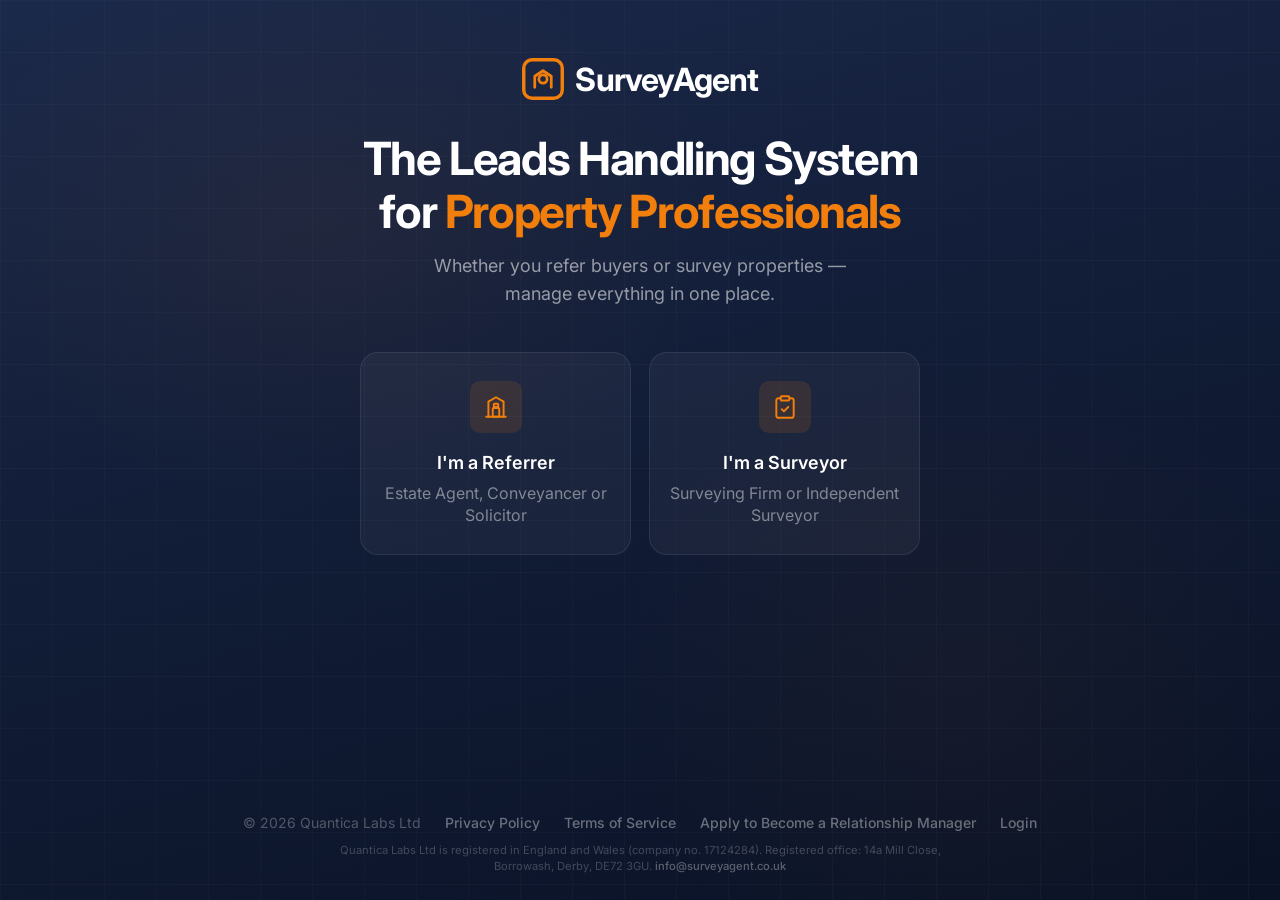
==== index.html @ d8999e09 "Merge 80d5c349a39c983ebdbf0c0883d2ec7070b61a4d into 6d958536f7deab96e8d58488b7dcee5c002592f1" ====
<!DOCTYPE html>
<html lang="en">
<head>
  <meta charset="UTF-8">
  <meta name="viewport" content="width=device-width, initial-scale=1.0">
  <title>SurveyAgent — The Leads Handling System for Property Professionals</title>
  <meta name="description" content="SurveyAgent helps estate agents, conveyancers, and surveyors manage leads, earn commissions, and streamline property surveys — all in one place.">
  <link rel="preconnect" href="https://fonts.googleapis.com">
  <link rel="preconnect" href="https://fonts.gstatic.com" crossorigin>
  <link href="https://fonts.googleapis.com/css2?family=Inter:wght@400;500;600;700&display=swap" rel="stylesheet">
  <link rel="icon" type="image/svg+xml" href="data:image/svg+xml,%3Csvg width='32' height='32' viewBox='0 0 32 32' fill='none' xmlns='http://www.w3.org/2000/svg'%3E%3Crect x='2' y='2' width='28' height='28' rx='6' stroke='%23f27f0c' stroke-width='2.5'/%3E%3Cpath d='M10 22V14L16 10L22 14V22' stroke='%23f27f0c' stroke-width='2' stroke-linecap='round' stroke-linejoin='round'/%3E%3Ccircle cx='16' cy='16' r='3' stroke='%23f27f0c' stroke-width='2'/%3E%3C/svg%3E">
  <link rel="stylesheet" href="assets/cyber-essentials-badge.css">
  <script src="assets/cyber-essentials-badge.js" defer></script>
  <style>
    /* ===== RESET & BASE ===== */
    *, *::before, *::after { box-sizing: border-box; margin: 0; padding: 0; }

    html {
      -webkit-font-smoothing: antialiased;
      -moz-osx-font-smoothing: grayscale;
      text-rendering: optimizeLegibility;
      scroll-behavior: smooth;
    }

    :root {
      --navy: #1b294a;
      --navy-dark: #111c36;
      --navy-deeper: #0a1225;
      --orange: #f27f0c;
      --orange-hover: #d96f08;
      --orange-glow: rgba(242, 127, 12, 0.15);
      --orange-light: rgba(242, 127, 12, 0.1);
      --white: #ffffff;
      --gray-50: #f8f9fb;
      --gray-100: #f0f2f5;
      --gray-200: #e2e5eb;
      --gray-300: #c8cdd6;
      --gray-400: #8b95a5;
      --gray-500: #6b7688;
      --gray-600: #4a5568;
      --gray-700: #2d3748;
      --text-xs: clamp(0.75rem, 0.7rem + 0.25vw, 0.875rem);
      --text-sm: clamp(0.875rem, 0.8rem + 0.35vw, 1rem);
      --text-base: clamp(1rem, 0.95rem + 0.25vw, 1.125rem);
      --text-lg: clamp(1.125rem, 1rem + 0.75vw, 1.375rem);
      --text-xl: clamp(1.375rem, 1.1rem + 1.2vw, 2rem);
      --text-2xl: clamp(1.75rem, 1.1rem + 2.2vw, 3rem);
      --font-body: 'Inter', -apple-system, BlinkMacSystemFont, 'Segoe UI', sans-serif;
      --radius-sm: 0.375rem;
      --radius-md: 0.625rem;
      --radius-lg: 0.875rem;
      --radius-xl: 1.125rem;
      --shadow-sm: 0 1px 3px rgba(0,0,0,0.06), 0 1px 2px rgba(0,0,0,0.04);
      --shadow-md: 0 4px 16px rgba(0,0,0,0.07), 0 2px 4px rgba(0,0,0,0.04);
      --shadow-lg: 0 10px 32px rgba(0,0,0,0.1), 0 4px 10px rgba(0,0,0,0.05);
      --transition-fast: 180ms cubic-bezier(0.16, 1, 0.3, 1);
      --transition-med: 300ms cubic-bezier(0.16, 1, 0.3, 1);
    }

    body {
      font-family: var(--font-body);
      font-size: var(--text-base);
      line-height: 1.6;
      color: var(--gray-700);
      background-color: var(--white);
      overflow-x: hidden;
    }

    a { text-decoration: none; color: inherit; }
    button { cursor: pointer; background: none; border: none; font: inherit; }

    /* ===== PAGE SYSTEM ===== */
    .page { display: none; opacity: 0; min-height: 100dvh; }
    .page.active {
      display: block;
      animation: pageFadeIn 0.4s cubic-bezier(0.16, 1, 0.3, 1) forwards;
    }
    @keyframes pageFadeIn {
      from { opacity: 0; transform: translateY(6px); }
      to   { opacity: 1; transform: translateY(0); }
    }

    /* ===== SCROLL REVEAL ===== */
    [data-reveal] {
      opacity: 0;
      transform: translateY(20px);
      transition: opacity 0.55s cubic-bezier(0.16, 1, 0.3, 1),
                  transform 0.55s cubic-bezier(0.16, 1, 0.3, 1);
    }
    [data-reveal].is-visible {
      opacity: 1;
      transform: translateY(0);
    }
    [data-reveal-child] > * {
      opacity: 0;
      transform: translateY(16px);
      transition: opacity 0.5s cubic-bezier(0.16, 1, 0.3, 1),
                  transform 0.5s cubic-bezier(0.16, 1, 0.3, 1);
    }
    [data-reveal-child].is-visible > * {
      opacity: 1;
      transform: translateY(0);
    }
    [data-reveal-child].is-visible > *:nth-child(1) { transition-delay: 0s; }
    [data-reveal-child].is-visible > *:nth-child(2) { transition-delay: 0.08s; }
    [data-reveal-child].is-visible > *:nth-child(3) { transition-delay: 0.16s; }
    [data-reveal-child].is-visible > *:nth-child(4) { transition-delay: 0.24s; }
    [data-reveal-child].is-visible > *:nth-child(5) { transition-delay: 0.32s; }

    /* ===== SPLASH PAGE ===== */
    .splash {
      min-height: 100dvh;
      display: flex;
      flex-direction: column;
      align-items: center;
      justify-content: flex-start;
      background: linear-gradient(165deg, var(--navy) 0%, var(--navy-dark) 50%, var(--navy-deeper) 100%);
      position: relative;
      padding: 1.5rem 1.5rem 1.25rem;
    }

    /* Warm accent glow */
    .splash::before {
      content: '';
      position: absolute;
      inset: 0;
      background:
        radial-gradient(ellipse 600px 400px at 25% 25%, rgba(242,127,12,0.05) 0%, transparent 70%),
        radial-gradient(ellipse 500px 500px at 75% 75%, rgba(242,127,12,0.035) 0%, transparent 70%);
      pointer-events: none;
    }

    /* Grid pattern */
    .splash::after {
      content: '';
      position: absolute;
      inset: 0;
      background-image:
        linear-gradient(rgba(255,255,255,0.025) 1px, transparent 1px),
        linear-gradient(90deg, rgba(255,255,255,0.025) 1px, transparent 1px);
      background-size: 52px 52px;
      pointer-events: none;
    }

    .splash-content {
      position: relative;
      z-index: 2;
      text-align: center;
      max-width: 680px;
      width: 100%;
      margin-top: auto;
      margin-bottom: auto;
    }

    .splash-logo {
      display: inline-flex;
      align-items: center;
      gap: 0.625rem;
      margin-bottom: 1.75rem;
      animation: heroIn 0.7s cubic-bezier(0.16, 1, 0.3, 1) both;
    }
    @keyframes heroIn {
      from { opacity: 0; transform: translateY(-10px); }
      to   { opacity: 1; transform: translateY(0); }
    }

    .splash-logo svg { width: 44px; height: 44px; flex-shrink: 0; }

    .splash-logo .wordmark {
      font-size: var(--text-xl);
      font-weight: 700;
      color: var(--white);
      letter-spacing: -0.025em;
    }

    .splash-tagline {
      font-size: var(--text-2xl);
      font-weight: 700;
      color: var(--white);
      line-height: 1.15;
      letter-spacing: -0.03em;
      margin-bottom: 0.875rem;
      animation: heroIn 0.7s 0.08s cubic-bezier(0.16, 1, 0.3, 1) both;
    }

    .splash-tagline span { color: var(--orange); }

    .splash-subtitle {
      font-size: var(--text-base);
      color: rgba(255,255,255,0.55);
      max-width: 440px;
      margin: 0 auto 2.75rem;
      line-height: 1.55;
      animation: heroIn 0.7s 0.15s cubic-bezier(0.16, 1, 0.3, 1) both;
    }

    .role-cards {
      display: grid;
      grid-template-columns: 1fr 1fr;
      gap: 1.125rem;
      max-width: 560px;
      margin: 0 auto;
      animation: heroIn 0.7s 0.25s cubic-bezier(0.16, 1, 0.3, 1) both;
    }

    @media (max-width: 540px) {
      .role-cards { grid-template-columns: 1fr; max-width: 320px; }
    }

    .role-card {
      display: flex;
      flex-direction: column;
      align-items: center;
      padding: 1.75rem 1.25rem;
      background: rgba(255,255,255,0.045);
      border: 1px solid rgba(255,255,255,0.08);
      border-radius: var(--radius-xl);
      cursor: pointer;
      transition: all var(--transition-med);
      text-align: center;
      position: relative;
      overflow: hidden;
    }

    .role-card::before {
      content: '';
      position: absolute;
      inset: 0;
      background: linear-gradient(140deg, rgba(242,127,12,0.07) 0%, transparent 50%);
      opacity: 0;
      transition: opacity var(--transition-med);
    }

    .role-card:hover {
      background: rgba(255,255,255,0.08);
      border-color: rgba(242,127,12,0.35);
      transform: translateY(-3px);
      box-shadow: 0 12px 36px rgba(0,0,0,0.2), 0 0 0 1px rgba(242,127,12,0.12);
    }
    .role-card:hover::before { opacity: 1; }

    .role-card-icon {
      width: 52px;
      height: 52px;
      border-radius: var(--radius-md);
      background: rgba(242,127,12,0.12);
      display: flex;
      align-items: center;
      justify-content: center;
      margin-bottom: 1rem;
      position: relative;
      z-index: 1;
    }

    .role-card-icon svg {
      width: 26px;
      height: 26px;
      stroke: var(--orange);
      fill: none;
      stroke-width: 1.8;
      stroke-linecap: round;
      stroke-linejoin: round;
    }

    .role-card h3 {
      font-size: var(--text-base);
      font-weight: 600;
      color: var(--white);
      margin-bottom: 0.25rem;
      position: relative;
      z-index: 1;
    }

    .role-card p {
      font-size: var(--text-sm);
      color: rgba(255,255,255,0.45);
      line-height: 1.4;
      position: relative;
      z-index: 1;
    }

    .splash-footer {
      position: relative;
      width: 100%;
      flex-shrink: 0;
      padding: 0.5rem 1rem 0.35rem;
      display: flex;
      flex-direction: column;
      align-items: center;
      gap: 0.45rem;
      font-size: var(--text-xs);
      color: rgba(255,255,255,0.28);
      z-index: 2;
    }

    .splash-footer .footer-links-row {
      display: flex;
      flex-wrap: wrap;
      justify-content: center;
      align-items: center;
      gap: 0.75rem 1.5rem;
    }

    .splash-footer a {
      color: rgba(255,255,255,0.38);
      transition: color var(--transition-fast);
      font-weight: 500;
    }
    .splash-footer a:hover { color: var(--orange); }

    .splash-footer .footer-legal {
      color: rgba(255,255,255,0.22);
      font-size: 0.7rem;
      text-align: center;
    }
    .splash-footer .footer-legal a {
      color: rgba(255,255,255,0.32);
      font-weight: 500;
    }

    /* ===== STICKY NAV ===== */
    .nav {
      position: sticky;
      top: 0;
      z-index: 100;
      background: rgba(255,255,255,0.92);
      backdrop-filter: blur(16px) saturate(180%);
      -webkit-backdrop-filter: blur(16px) saturate(180%);
      border-bottom: 1px solid var(--gray-200);
      padding: 0 1.5rem;
    }

    .nav-inner {
      max-width: 1080px;
      margin: 0 auto;
      display: flex;
      align-items: center;
      justify-content: space-between;
      height: 60px;
    }

    .nav-left {
      display: flex;
      align-items: center;
      gap: 1.25rem;
    }

    .nav-logo {
      display: flex;
      align-items: center;
      gap: 0.5rem;
      transition: opacity var(--transition-fast);
    }
    .nav-logo:hover { opacity: 0.7; }
    .nav-logo svg { width: 30px; height: 30px; }
    .nav-logo .wordmark {
      font-size: var(--text-sm);
      font-weight: 700;
      color: var(--navy);
      letter-spacing: -0.02em;
    }

    .nav-back {
      font-size: var(--text-sm);
      color: var(--gray-400);
      display: flex;
      align-items: center;
      gap: 0.35rem;
      transition: color var(--transition-fast);
      font-weight: 500;
    }
    .nav-back:hover { color: var(--navy); }
    .nav-back svg {
      width: 16px; height: 16px;
      stroke: currentColor; fill: none;
      stroke-width: 2; stroke-linecap: round; stroke-linejoin: round;
    }

    .btn-cta {
      display: inline-flex;
      align-items: center;
      gap: 0.5rem;
      padding: 0.575rem 1.25rem;
      background: var(--orange);
      color: var(--white);
      font-size: var(--text-sm);
      font-weight: 600;
      border-radius: var(--radius-md);
      transition: all var(--transition-fast);
      white-space: nowrap;
    }
    .btn-cta:hover {
      background: var(--orange-hover);
      transform: translateY(-1px);
      box-shadow: 0 4px 14px rgba(242,127,12,0.3);
    }

    .btn-cta-lg {
      padding: 0.8rem 1.75rem;
      font-size: var(--text-base);
      border-radius: var(--radius-md);
    }

    .btn-cta-outline {
      background: transparent;
      color: var(--orange);
      border: 2px solid var(--orange);
      padding: 0.65rem 1.55rem; /* compensate for border so height matches btn-cta-lg */
    }
    .btn-cta-outline:hover {
      background: var(--orange);
      color: var(--white);
      transform: translateY(-1px);
      box-shadow: 0 4px 14px rgba(242,127,12,0.3);
    }

    .hero-cta-row {
      display: flex;
      flex-wrap: wrap;
      gap: 0.75rem;
      justify-content: center;
      margin-top: 1.5rem;
    }

    /* ── Book a Demo modal ─────────────────────────────────────── */
    .demo-modal-backdrop {
      position: fixed; inset: 0;
      background: rgba(15, 23, 42, 0.55);
      backdrop-filter: blur(2px);
      display: none;
      align-items: flex-start;
      justify-content: center;
      z-index: 1000;
      padding: 2.5rem 1rem;
      overflow-y: auto;
    }
    .demo-modal-backdrop.open { display: flex; }
    .demo-modal {
      background: var(--white, #fff);
      border-radius: var(--radius-lg, 14px);
      max-width: 480px;
      width: 100%;
      padding: 1.75rem 1.75rem 1.5rem;
      box-shadow: 0 20px 60px rgba(0,0,0,0.25);
      position: relative;
    }
    .demo-modal h2 {
      margin: 0 0 0.4rem;
      font-size: 1.5rem;
      color: var(--text, #111);
    }
    .demo-modal p.demo-lead {
      margin: 0 0 1.25rem;
      color: #555;
      font-size: 0.95rem;
      line-height: 1.45;
    }
    .demo-modal-close {
      position: absolute;
      top: 0.75rem;
      right: 0.75rem;
      background: transparent;
      border: 0;
      width: 2rem; height: 2rem;
      cursor: pointer;
      font-size: 1.35rem;
      line-height: 1;
      color: #666;
      border-radius: 999px;
    }
    .demo-modal-close:hover { background: rgba(0,0,0,0.05); color: #111; }
    .demo-field { margin-bottom: 0.9rem; }
    .demo-field label {
      display: block;
      font-size: 0.8rem;
      font-weight: 600;
      color: #333;
      margin-bottom: 0.35rem;
      letter-spacing: 0.01em;
    }
    .demo-field input,
    .demo-field textarea {
      width: 100%;
      padding: 0.55rem 0.75rem;
      border: 1px solid #d4d1ca;
      border-radius: var(--radius-md, 8px);
      font: inherit;
      font-size: 0.95rem;
      background: #fff;
      color: #111;
      box-sizing: border-box;
    }
    .demo-field input:focus,
    .demo-field textarea:focus {
      outline: none;
      border-color: var(--orange);
      box-shadow: 0 0 0 3px rgba(242,127,12,0.15);
    }
    .demo-field textarea { resize: vertical; min-height: 88px; }
    .demo-submit {
      width: 100%;
      padding: 0.75rem;
      font-size: 1rem;
      font-weight: 600;
      background: var(--orange);
      color: #fff;
      border: 0;
      border-radius: var(--radius-md, 8px);
      cursor: pointer;
      transition: background var(--transition-fast, 0.15s);
    }
    .demo-submit:hover:not(:disabled) { background: var(--orange-hover, #e06500); }
    .demo-submit:disabled { opacity: 0.6; cursor: not-allowed; }
    .demo-error {
      margin-top: 0.75rem;
      color: #b91c1c;
      font-size: 0.85rem;
      min-height: 1.2em;
    }
    .demo-success {
      text-align: center;
      padding: 1rem 0.5rem 0.25rem;
    }
    .demo-success .demo-tick {
      display: inline-flex; align-items: center; justify-content: center;
      width: 56px; height: 56px;
      border-radius: 999px;
      background: rgba(16,185,129,0.12);
      color: #059669;
      font-size: 1.75rem;
      margin-bottom: 0.75rem;
    }
    .demo-success h3 { margin: 0 0 0.4rem; font-size: 1.25rem; }
    .demo-success p { margin: 0; color: #555; font-size: 0.95rem; line-height: 1.5; }

    /* ===== FREE BANNER (referrer page) ===== */
    .free-banner {
      background: linear-gradient(90deg, #f27f0c 0%, #e06500 100%);
      text-align: center;
      padding: 0.85rem 1.5rem;
      position: relative;
      overflow: hidden;
    }
    .free-banner::before {
      content: '';
      position: absolute;
      inset: 0;
      background: repeating-linear-gradient(
        -45deg,
        transparent,
        transparent 10px,
        rgba(255,255,255,0.04) 10px,
        rgba(255,255,255,0.04) 20px
      );
      pointer-events: none;
    }
    .free-banner p {
      position: relative;
      z-index: 1;
      margin: 0;
      color: #fff;
      font-size: var(--text-base);
      font-weight: 700;
      letter-spacing: 0.02em;
    }
    .free-banner .free-tag {
      display: inline-block;
      background: #fff;
      color: #e06500;
      font-weight: 800;
      padding: 0.15em 0.55em;
      border-radius: 4px;
      margin-right: 0.4em;
      font-size: 0.95em;
      letter-spacing: 0.04em;
      text-transform: uppercase;
    }

    /* ===== SALES PAGE HERO ===== */
    .sales-hero {
      background: linear-gradient(165deg, var(--navy) 0%, var(--navy-dark) 50%, var(--navy-deeper) 100%);
      padding: clamp(4rem, 8vw, 6.5rem) 1.5rem clamp(3.5rem, 7vw, 5rem);
      text-align: center;
      position: relative;
      overflow: hidden;
    }

    .sales-hero::before {
      content: '';
      position: absolute;
      inset: 0;
      background:
        radial-gradient(ellipse 500px 350px at 65% 30%, rgba(242,127,12,0.05) 0%, transparent 70%),
        radial-gradient(ellipse 400px 250px at 35% 80%, rgba(242,127,12,0.03) 0%, transparent 70%);
      pointer-events: none;
    }

    .sales-hero::after {
      content: '';
      position: absolute;
      inset: 0;
      background-image:
        linear-gradient(rgba(255,255,255,0.018) 1px, transparent 1px),
        linear-gradient(90deg, rgba(255,255,255,0.018) 1px, transparent 1px);
      background-size: 52px 52px;
      pointer-events: none;
    }

    .sales-hero-content {
      position: relative;
      z-index: 2;
      max-width: 620px;
      margin: 0 auto;
    }

    .sales-hero h1 {
      font-size: var(--text-2xl);
      font-weight: 700;
      color: var(--white);
      letter-spacing: -0.03em;
      line-height: 1.12;
      margin-bottom: 1rem;
    }
    .sales-hero h1 span { color: var(--orange); }

    .sales-hero p {
      font-size: var(--text-base);
      color: rgba(255,255,255,0.55);
      line-height: 1.55;
      max-width: 500px;
      margin: 0 auto;
    }

    /* ===== SECTIONS ===== */
    .section {
      padding: clamp(3rem, 6vw, 5rem) 1.5rem;
    }

    .section-alt { background: var(--gray-50); }

    .section-inner {
      max-width: 1080px;
      margin: 0 auto;
    }

    .section-header {
      text-align: center;
      margin-bottom: clamp(2rem, 4vw, 3rem);
    }

    .section-label {
      font-size: var(--text-xs);
      font-weight: 600;
      color: var(--orange);
      text-transform: uppercase;
      letter-spacing: 0.1em;
      margin-bottom: 0.5rem;
    }

    .section-title {
      font-size: var(--text-xl);
      font-weight: 700;
      color: var(--navy);
      letter-spacing: -0.02em;
      line-height: 1.2;
    }

    /* ===== BENEFIT CARDS ===== */
    .benefit-grid {
      display: grid;
      gap: 1rem;
    }

    .benefit-grid-3 { grid-template-columns: repeat(3, 1fr); }

    @media (max-width: 860px) {
      .benefit-grid-3 { grid-template-columns: 1fr; }
    }

    .benefit-card {
      background: var(--white);
      border: 1px solid var(--gray-200);
      border-radius: var(--radius-xl);
      padding: 1.75rem;
      transition: all var(--transition-med);
    }

    .section-alt .benefit-card { background: var(--white); }

    .benefit-card:hover {
      transform: translateY(-3px);
      box-shadow: var(--shadow-lg);
      border-color: var(--gray-300);
    }

    .benefit-icon {
      width: 44px;
      height: 44px;
      border-radius: var(--radius-md);
      background: var(--orange-light);
      display: flex;
      align-items: center;
      justify-content: center;
      margin-bottom: 1rem;
    }

    .benefit-icon svg {
      width: 22px; height: 22px;
      stroke: var(--orange); fill: none;
      stroke-width: 1.8;
      stroke-linecap: round; stroke-linejoin: round;
    }

    .benefit-card h3 {
      font-size: var(--text-sm);
      font-weight: 600;
      color: var(--navy);
      margin-bottom: 0.375rem;
      letter-spacing: -0.01em;
    }

    .benefit-card p {
      font-size: var(--text-sm);
      color: var(--gray-500);
      line-height: 1.55;
    }

    /* ===== HOW IT WORKS ===== */
    .steps-grid {
      display: grid;
      grid-template-columns: repeat(3, 1fr);
      gap: 1.75rem;
      position: relative;
    }

    @media (min-width: 861px) {
      .steps-grid::before {
        content: '';
        position: absolute;
        top: 24px;
        left: calc(16.667% + 1.25rem);
        right: calc(16.667% + 1.25rem);
        height: 2px;
        background: linear-gradient(90deg, var(--gray-200) 0%, var(--gray-200) 100%);
        background-size: 8px 2px;
      }
    }

    @media (max-width: 860px) {
      .steps-grid { grid-template-columns: 1fr; gap: 1.25rem; }
    }

    .step-item { text-align: center; position: relative; }

    .step-number {
      width: 48px;
      height: 48px;
      border-radius: 50%;
      background: var(--navy);
      color: var(--white);
      font-weight: 700;
      font-size: var(--text-sm);
      display: inline-flex;
      align-items: center;
      justify-content: center;
      margin-bottom: 1rem;
      position: relative;
      z-index: 2;
      box-shadow: 0 2px 8px rgba(27,41,74,0.15);
    }

    .step-item h3 {
      font-size: var(--text-sm);
      font-weight: 600;
      color: var(--navy);
      margin-bottom: 0.25rem;
    }

    .step-item p {
      font-size: var(--text-sm);
      color: var(--gray-500);
      line-height: 1.5;
      max-width: 260px;
      margin: 0 auto;
    }

    /* ===== STATS ===== */
    .stats-grid {
      display: grid;
      grid-template-columns: repeat(3, 1fr);
      gap: 1.25rem;
    }

    @media (max-width: 700px) {
      .stats-grid { grid-template-columns: 1fr; gap: 0.875rem; }
    }

    .stat-card {
      text-align: center;
      padding: 1.75rem 1.25rem;
      background: var(--white);
      border: 1px solid var(--gray-200);
      border-radius: var(--radius-xl);
      transition: all var(--transition-med);
    }

    .stat-card:hover {
      transform: translateY(-2px);
      box-shadow: var(--shadow-md);
    }

    .stat-value {
      font-size: var(--text-xl);
      font-weight: 700;
      color: var(--orange);
      letter-spacing: -0.02em;
      margin-bottom: 0.125rem;
    }

    .stat-label {
      font-size: var(--text-sm);
      font-weight: 600;
      color: var(--navy);
      margin-bottom: 0.125rem;
    }

    .stat-desc {
      font-size: var(--text-xs);
      color: var(--gray-400);
    }

    /* ===== CTA BAND ===== */
    .cta-band {
      background: linear-gradient(135deg, var(--navy) 0%, var(--navy-dark) 100%);
      padding: clamp(2.5rem, 5vw, 4rem) 1.5rem;
      text-align: center;
      position: relative;
      overflow: hidden;
    }

    .cta-band::before {
      content: '';
      position: absolute;
      inset: 0;
      background: radial-gradient(ellipse 400px 250px at 50% 50%, rgba(242,127,12,0.06) 0%, transparent 70%);
      pointer-events: none;
    }

    .cta-band h2 {
      font-size: var(--text-xl);
      font-weight: 700;
      color: var(--white);
      margin-bottom: 0.5rem;
      letter-spacing: -0.02em;
      position: relative;
      z-index: 1;
    }

    .cta-band p {
      font-size: var(--text-sm);
      color: rgba(255,255,255,0.45);
      margin-bottom: 1.5rem;
      position: relative;
      z-index: 1;
    }

    .cta-band .btn-cta { position: relative; z-index: 1; }

    /* ===== PRICING ===== */
    .section-subtitle {
      max-width: 620px;
      margin: 0.5rem auto 0;
      color: var(--gray-500);
      font-size: var(--text-base);
    }
    .pricing-grid {
      display: grid;
      grid-template-columns: repeat(3, 1fr);
      gap: 1.5rem;
      margin-top: 2rem;
      align-items: stretch;
    }
    .pricing-card {
      position: relative;
      background: var(--white);
      border: 1px solid var(--gray-200);
      border-radius: var(--radius-lg);
      padding: 2rem 1.5rem;
      display: flex;
      flex-direction: column;
      box-shadow: var(--shadow-sm);
      transition: transform var(--transition-med), box-shadow var(--transition-med);
    }
    .pricing-card:hover {
      transform: translateY(-4px);
      box-shadow: var(--shadow-lg);
    }
    .pricing-card-featured {
      border: 2px solid var(--orange);
      box-shadow: 0 8px 32px var(--orange-glow);
      transform: scale(1.02);
    }
    .pricing-card-featured:hover { transform: translateY(-4px) scale(1.02); }
    .pricing-badge {
      position: absolute;
      top: -12px;
      left: 50%;
      transform: translateX(-50%);
      background: var(--orange);
      color: var(--white);
      font-size: 0.75rem;
      font-weight: 600;
      letter-spacing: 0.03em;
      text-transform: uppercase;
      padding: 0.35rem 0.85rem;
      border-radius: 999px;
      white-space: nowrap;
    }
    .badge-enterprise {
      display: inline-block;
      vertical-align: middle;
      margin-left: 0.5rem;
      background: var(--orange);
      color: var(--white);
      font-size: 0.65rem;
      font-weight: 700;
      letter-spacing: 0.05em;
      text-transform: uppercase;
      padding: 0.25rem 0.6rem;
      border-radius: 999px;
      white-space: nowrap;
    }
    .pricing-tier {
      font-size: 0.9rem;
      font-weight: 600;
      letter-spacing: 0.05em;
      text-transform: uppercase;
      color: var(--navy);
      margin-bottom: 0.5rem;
    }
    .pricing-price {
      font-size: 2.75rem;
      font-weight: 700;
      color: var(--navy-dark);
      line-height: 1;
      margin-bottom: 0.5rem;
    }
    .pricing-price span {
      font-size: 1rem;
      font-weight: 500;
      color: var(--gray-500);
    }
    .pricing-audience {
      font-size: 0.9rem;
      color: var(--gray-500);
      margin-bottom: 1.25rem;
      min-height: 2.5em;
    }
    .pricing-features {
      list-style: none;
      padding: 0;
      margin: 0 0 1.5rem;
      flex: 1;
    }
    .pricing-features li {
      position: relative;
      padding: 0.4rem 0 0.4rem 1.5rem;
      font-size: 0.925rem;
      color: var(--gray-700);
      border-bottom: 1px solid var(--gray-100);
    }
    .pricing-features li:last-child { border-bottom: none; }
    .pricing-features li::before {
      content: "✓";
      position: absolute;
      left: 0;
      top: 0.4rem;
      color: var(--orange);
      font-weight: 700;
    }
    .pricing-cta {
      display: block;
      text-align: center;
      width: 100%;
    }
    .pricing-addons {
      margin: 2rem auto 0;
      text-align: center;
      color: var(--gray-600);
      font-size: 0.925rem;
      max-width: 720px;
    }
    .pricing-fineprint {
      margin: 0.75rem auto 0;
      text-align: center;
      color: var(--gray-500);
      font-size: 0.825rem;
      max-width: 720px;
    }
    @media (max-width: 860px) {
      .pricing-grid { grid-template-columns: 1fr; gap: 1.25rem; }
      .pricing-card-featured { transform: none; }
      .pricing-card-featured:hover { transform: translateY(-4px); }
    }

    /* ===== FOOTER ===== */
    .footer {
      padding: 1.25rem;
      text-align: center;
      display: flex;
      flex-direction: column;
      align-items: center;
      gap: 0.5rem;
      font-size: var(--text-xs);
      color: var(--gray-400);
      border-top: 1px solid var(--gray-200);
    }

    .footer .footer-links-row {
      display: flex;
      flex-wrap: wrap;
      justify-content: center;
      align-items: center;
      gap: 0.75rem 1.5rem;
    }

    .footer a {
      color: var(--gray-500);
      transition: color var(--transition-fast);
      font-weight: 500;
    }
    .footer a:hover { color: var(--orange); }

    .footer-legal {
      width: 100%;
      max-width: 40rem;
      margin: 0 auto;
      padding: 0 0.75rem;
      font-size: 0.7rem;
      line-height: 1.45;
      text-align: center;
      color: var(--gray-400);
    }
    .footer-legal a { font-weight: 500; }

    /* ===== BOTTOM ROW (for 5-card grid) ===== */
    .benefit-bottom-row {
      display: grid;
      grid-template-columns: repeat(3, 1fr);
      gap: 1rem;
      max-width: 1080px;
      margin: 1rem auto 0;
    }

    @media (max-width: 1024px) {
      .benefit-bottom-row { grid-template-columns: repeat(2, 1fr); max-width: 720px; }
    }
    @media (max-width: 640px) {
      .benefit-bottom-row { grid-template-columns: 1fr; max-width: 100%; }
    }

    /* ===== MOBILE REFINEMENTS ===== */
    @media (max-width: 540px) {
      .splash { padding: 1.25rem 1rem 1rem; }
      .splash-logo svg { width: 36px; height: 36px; }
      .splash-logo .wordmark { font-size: var(--text-lg); }
      .splash-tagline { font-size: clamp(1.5rem, 0.8rem + 3.5vw, 2.25rem); }
      .nav-inner { height: 52px; }
      .benefit-card { padding: 1.375rem; }
      .section { padding: clamp(2.5rem, 5vw, 3.5rem) 1.25rem; }
      .sales-hero { padding: clamp(3rem, 7vw, 4.5rem) 1.25rem clamp(2.5rem, 5vw, 3.5rem); }
    }

    .sr-only {
      position: absolute; width: 1px; height: 1px; padding: 0; margin: -1px;
      overflow: hidden; clip: rect(0,0,0,0); white-space: nowrap; border-width: 0;
    }
  </style>
</head>
<body>

  <!-- ==================== SPLASH PAGE ==================== -->
  <div id="page-splash" class="page active">
    <div class="splash">
      <div class="splash-content">
        <a href="#/" class="splash-logo" aria-label="SurveyAgent home">
          <svg width="44" height="44" viewBox="0 0 32 32" fill="none" xmlns="http://www.w3.org/2000/svg">
            <rect x="2" y="2" width="28" height="28" rx="6" stroke="#f27f0c" stroke-width="2.5"/>
            <path d="M10 22V14L16 10L22 14V22" stroke="#f27f0c" stroke-width="2" stroke-linecap="round" stroke-linejoin="round"/>
            <circle cx="16" cy="16" r="3" stroke="#f27f0c" stroke-width="2"/>
          </svg>
          <span class="wordmark">SurveyAgent</span>
        </a>

        <h1 class="splash-tagline">The Leads Handling System<br>for <span>Property Professionals</span></h1>

        <p class="splash-subtitle">Whether you refer buyers or survey properties — manage everything in one place.</p>

        <div class="role-cards">
          <a href="#/referrer" class="role-card" aria-label="I'm a Referrer">
            <div class="role-card-icon">
              <svg viewBox="0 0 24 24">
                <path d="M3 21h18"/>
                <path d="M5 21V7l7-4 7 4v14"/>
                <rect x="9" y="13" width="6" height="8" rx="0.5"/>
                <rect x="10" y="9" width="4" height="3" rx="0.5"/>
              </svg>
            </div>
            <h3>I'm a Referrer</h3>
            <p>Estate Agent, Conveyancer or Solicitor</p>
          </a>

          <a href="#/surveyor" class="role-card" aria-label="I'm a Surveyor">
            <div class="role-card-icon">
              <svg viewBox="0 0 24 24">
                <path d="M16 4h2a2 2 0 012 2v14a2 2 0 01-2 2H6a2 2 0 01-2-2V6a2 2 0 012-2h2"/>
                <rect x="8" y="2" width="8" height="4" rx="1"/>
                <path d="M9 14l2 2 4-4"/>
              </svg>
            </div>
            <h3>I'm a Surveyor</h3>
            <p>Surveying Firm or Independent Surveyor</p>
          </a>
        </div>
      </div>

      <footer class="splash-footer">
        <div class="ce-trust">
          <cyber-essentials-badge></cyber-essentials-badge>
        </div>
        <div class="footer-links-row">
          <span>&copy; 2026 Quantica Labs Ltd</span>
          <a href="privacy.html">Privacy Policy</a>
          <a href="https://app.surveyagent.co.uk/terms">Terms of Service</a>
          <a href="partner.html">Apply to Become a Relationship Manager</a>
          <a href="https://app.surveyagent.co.uk">Login</a>
        </div>
        <p class="footer-legal">Quantica Labs Ltd is registered in England and Wales (company no. 17124284). Registered office: 14a Mill Close, Borrowash, Derby, DE72 3GU. <a href="mailto:info@surveyagent.co.uk">info@surveyagent.co.uk</a></p>
      </footer>
    </div>
  </div>


  <!-- ==================== REFERRER PAGE ==================== -->
  <div id="page-referrer" class="page">
    <nav class="nav">
      <div class="nav-inner">
        <div class="nav-left">
          <a href="#/" class="nav-logo">
            <svg width="30" height="30" viewBox="0 0 32 32" fill="none"><rect x="2" y="2" width="28" height="28" rx="6" stroke="#f27f0c" stroke-width="2.5"/><path d="M10 22V14L16 10L22 14V22" stroke="#f27f0c" stroke-width="2" stroke-linecap="round" stroke-linejoin="round"/><circle cx="16" cy="16" r="3" stroke="#f27f0c" stroke-width="2"/></svg>
            <span class="wordmark">SurveyAgent</span>
          </a>
          <a href="#/" class="nav-back">
            <svg viewBox="0 0 24 24"><path d="M19 12H5"/><path d="M12 19l-7-7 7-7"/></svg>
            Back
          </a>
        </div>
        <a href="https://app.surveyagent.co.uk/#/register" class="btn-cta">Get Started</a>
      </div>
    </nav>

    <div class="free-banner">
      <p><span class="free-tag">100% Free</span> for Estate Agents, Conveyancers, Solicitors &amp; other Referrers</p>
    </div>

    <section class="sales-hero">
      <div class="sales-hero-content">
        <h1>Earn Commission on <span>Every Referral</span></h1>
        <p>Estate agents, conveyancers, and solicitors earn guaranteed commission by referring buyers to trusted, vetted surveyors. Tracked automatically, paid reliably.</p>
      </div>
    </section>

    <section class="section">
      <div class="section-inner">
        <div class="section-header" data-reveal>
          <div class="section-label">Why Refer with Us</div>
          <h2 class="section-title">Built Around Your Revenue</h2>
        </div>
        <div class="benefit-grid benefit-grid-3" data-reveal-child>
          <div class="benefit-card">
            <div class="benefit-icon">
              <svg viewBox="0 0 24 24">
                <path d="M7 18h10"/>
                <path d="M6 14h8"/>
                <path d="M15 6a3 3 0 00-5.24 2v4c0 1.5-.5 3-2.76 6"/>
              </svg>
            </div>
            <h3>Guaranteed Commission</h3>
            <p>Earn a guaranteed percentage on every completed survey you refer. Payments tracked automatically.</p>
          </div>
          <div class="benefit-card">
            <div class="benefit-icon">
              <svg viewBox="0 0 24 24">
                <circle cx="12" cy="12" r="10"/>
                <path d="M12 6v6l4 2"/>
              </svg>
            </div>
            <h3>Fast Reports</h3>
            <p>Our surveyors deliver reports quickly, keeping your sales chain moving. No delays, no excuses.</p>
          </div>
          <div class="benefit-card">
            <div class="benefit-icon">
              <svg viewBox="0 0 24 24">
                <path d="M16 21v-2a4 4 0 00-4-4H6a4 4 0 00-4 4v2"/>
                <circle cx="9" cy="7" r="4"/>
                <path d="M22 21v-2a4 4 0 00-3-3.87"/>
                <path d="M16 3.13a4 4 0 010 7.75"/>
              </svg>
            </div>
            <h3>Considerate Surveyors</h3>
            <p>Hand-picked, professional surveyors who treat your clients with care. Your reputation is safe with us.</p>
          </div>
        </div>
      </div>
    </section>

    <section class="section section-alt">
      <div class="section-inner">
        <div class="section-header" data-reveal>
          <div class="section-label">How It Works</div>
          <h2 class="section-title">Three Steps to Earning</h2>
        </div>
        <div class="steps-grid" data-reveal-child>
          <div class="step-item">
            <div class="step-number">1</div>
            <h3>Submit a Lead</h3>
            <p>Refer your buyer through the portal in seconds. Simple form, no hassle.</p>
          </div>
          <div class="step-item">
            <div class="step-number">2</div>
            <h3>We Match a Surveyor</h3>
            <p>Our system finds the best local surveyor instantly. Your client is in good hands.</p>
          </div>
          <div class="step-item">
            <div class="step-number">3</div>
            <h3>Get Paid</h3>
            <p>Receive your commission automatically when the survey completes. No chasing invoices.</p>
          </div>
        </div>
      </div>
    </section>

    <section class="cta-band" data-reveal>
      <h2>Start Earning Today</h2>
      <p>Join the network of professionals already earning with SurveyAgent.</p>
      <a href="https://app.surveyagent.co.uk/#/register" class="btn-cta btn-cta-lg">Get Started</a>
    </section>

    <footer class="footer">
      <div class="ce-trust">
        <cyber-essentials-badge></cyber-essentials-badge>
      </div>
      <div class="footer-links-row">
        <span>&copy; 2026 Quantica Labs Ltd</span>
        <a href="privacy.html">Privacy Policy</a>
        <a href="https://app.surveyagent.co.uk/terms">Terms of Service</a>
        <a href="partner.html">Apply to Become a Relationship Manager</a>
        <a href="https://app.surveyagent.co.uk">Login</a>
      </div>
      <p class="footer-legal">Quantica Labs Ltd is registered in England and Wales (company no. 17124284). Registered office: 14a Mill Close, Borrowash, Derby, DE72 3GU. <a href="mailto:info@surveyagent.co.uk">info@surveyagent.co.uk</a></p>
    </footer>
  </div>


  <!-- ==================== SURVEYOR PAGE ==================== -->
  <div id="page-surveyor" class="page">
    <nav class="nav">
      <div class="nav-inner">
        <div class="nav-left">
          <a href="#/" class="nav-logo">
            <svg width="30" height="30" viewBox="0 0 32 32" fill="none"><rect x="2" y="2" width="28" height="28" rx="6" stroke="#f27f0c" stroke-width="2.5"/><path d="M10 22V14L16 10L22 14V22" stroke="#f27f0c" stroke-width="2" stroke-linecap="round" stroke-linejoin="round"/><circle cx="16" cy="16" r="3" stroke="#f27f0c" stroke-width="2"/></svg>
            <span class="wordmark">SurveyAgent</span>
          </a>
          <a href="#/" class="nav-back">
            <svg viewBox="0 0 24 24"><path d="M19 12H5"/><path d="M12 19l-7-7 7-7"/></svg>
            Back
          </a>
        </div>
        <a href="https://app.surveyagent.co.uk/#/register" class="btn-cta">Get Started</a>
      </div>
    </nav>

    <section class="sales-hero">
      <div class="sales-hero-content">
        <h1>All Your Leads. <span>One Dashboard.</span></h1>
        <p>Manage leads from every source in a single powerful console. Reallymoving, Pinlocal, referral agents — all unified, all actionable.</p>
        <p>Full CRM with diary, SMS and Xero integration to streamline your invoicing.</p>
        <div class="hero-cta-row">
          <a href="https://app.surveyagent.co.uk/#/register" class="btn-cta btn-cta-lg">Get Started</a>
          <button type="button" class="btn-cta btn-cta-lg btn-cta-outline" data-open-demo>Book a Demo</button>
        </div>
      </div>
    </section>

    <section class="section">
      <div class="section-inner">
        <div class="section-header" data-reveal>
          <div class="section-label">Features</div>
          <h2 class="section-title">Everything You Need to Win More Work</h2>
        </div>
        <div class="benefit-grid benefit-grid-3" data-reveal-child>
          <div class="benefit-card">
            <div class="benefit-icon">
              <svg viewBox="0 0 24 24">
                <path d="M22 12h-6l-2 3H10l-2-3H2"/>
                <path d="M5.45 5.11L2 12v6a2 2 0 002 2h16a2 2 0 002-2v-6l-3.45-6.89A2 2 0 0016.76 4H7.24a2 2 0 00-1.79 1.11z"/>
              </svg>
            </div>
            <h3>All Leads in One Place</h3>
            <p>Reallymoving, Pinlocal, referral leads — all in one unified dashboard with auto SMS and Email responses to prospective clients.</p>
          </div>
          <div class="benefit-card">
            <div class="benefit-icon">
              <svg viewBox="0 0 24 24">
                <path d="M3 21h18"/>
                <path d="M5 21V7l7-4 7 4v14"/>
                <rect x="9" y="13" width="6" height="8" rx="0.5"/>
                <rect x="10" y="9" width="4" height="3" rx="0.5"/>
              </svg>
            </div>
            <h3>Agent &amp; Conveyancer Leads</h3>
            <p>Receive referral leads directly from estate agents and conveyancers. A new revenue stream, effortlessly.</p>
          </div>
          <div class="benefit-card">
            <div class="benefit-icon">
              <svg viewBox="0 0 24 24">
                <rect x="1" y="4" width="22" height="16" rx="2"/>
                <line x1="1" y1="10" x2="23" y2="10"/>
                <line x1="5" y1="15" x2="10" y2="15"/>
              </svg>
            </div>
            <h3>Stripe Integration</h3>
            <p>Send payment links, collect fees online, and track payments. Get paid faster with built-in Stripe Connect.</p>
          </div>
        </div>
        <div class="benefit-bottom-row" data-reveal-child>
          <div class="benefit-card">
            <div class="benefit-icon">
              <svg viewBox="0 0 24 24">
                <path d="M14 2H6a2 2 0 00-2 2v16a2 2 0 002 2h12a2 2 0 002-2V8z"/>
                <path d="M14 2v6h6"/>
                <path d="M9 13h6"/>
                <path d="M9 17h4"/>
              </svg>
            </div>
            <h3>Xero Integration</h3>
            <p>One-click invoicing straight from a completed job — draft invoices, payments and contacts sync both ways with Xero, so your books stay tidy without any double entry.</p>
          </div>
          <div class="benefit-card">
            <div class="benefit-icon">
              <svg viewBox="0 0 24 24">
                <path d="M22 16.92v3a2 2 0 01-2.18 2 19.79 19.79 0 01-8.63-3.07 19.5 19.5 0 01-6-6 19.79 19.79 0 01-3.07-8.67A2 2 0 014.11 2h3a2 2 0 012 1.72c.127.96.361 1.903.7 2.81a2 2 0 01-.45 2.11L8.09 9.91a16 16 0 006 6l1.27-1.27a2 2 0 012.11-.45c.907.339 1.85.573 2.81.7A2 2 0 0122 16.92z"/>
                <circle cx="18" cy="4" r="2.5" fill="none"/>
                <path d="M18 3v2"/>
                <path d="M17 4h2"/>
              </svg>
            </div>
            <h3>AI Phone Assistant <span class="badge-enterprise">Enterprise Version Only</span></h3>
            <p>An AI assistant answers your phone 24/7, qualifies leads, and books preliminary appointments. Never miss a call.</p>
          </div>
          <div class="benefit-card">
            <div class="benefit-icon">
              <svg viewBox="0 0 24 24">
                <rect x="3" y="4" width="18" height="18" rx="2"/>
                <path d="M16 2v4"/>
                <path d="M8 2v4"/>
                <path d="M3 10h18"/>
                <path d="M8 14h3"/>
                <path d="M13 14h3"/>
                <path d="M8 18h3"/>
              </svg>
            </div>
            <h3>Drag &amp; Drop Calendar</h3>
            <p>Manage every appointment on a visual diary — drag jobs between surveyors and days, reschedule in a click. Send confirmations to clients, vendors and estate agents.</p>
          </div>
        </div>
      </div>
    </section>

    <section class="section section-alt">
      <div class="section-inner">
        <div class="section-header" data-reveal>
          <div class="section-label">Why SurveyAgent</div>
          <h2 class="section-title">The Numbers Speak</h2>
        </div>
        <div class="stats-grid" data-reveal-child>
          <div class="stat-card">
            <div class="stat-value">4+</div>
            <div class="stat-label">Lead Sources</div>
            <div class="stat-desc">Integrated and counting</div>
          </div>
          <div class="stat-card">
            <div class="stat-value">&lt;5s</div>
            <div class="stat-label">Instant Matching</div>
            <div class="stat-desc">Leads go to the right surveyor in seconds</div>
          </div>
          <div class="stat-card">
            <div class="stat-value">From &pound;49<span style="font-size:0.4em;font-weight:400;opacity:0.75">/mo</span></div>
            <div class="stat-label">Simple Monthly Pricing</div>
            <div class="stat-desc">Free trial &middot; Cancel anytime</div>
          </div>
        </div>
      </div>
    </section>

    <!-- ============================================================
         PRICING COMPARISON
         Three tiers surveyors can pick from. Copy kept tight so it
         reads at a glance in a sales meeting. AI phone agent + SMS
         are called out as add-ons at the bottom so nobody thinks
         they're bundled.
         ============================================================ -->
    <section class="section section-alt" id="pricing" data-reveal>
      <div class="section-inner">
        <div class="section-header">
          <div class="section-label">Pricing</div>
          <h2 class="section-title">Choose the plan that fits your firm</h2>
          <p class="section-subtitle">All plans include the core CRM, diary and lead management. Upgrade any time.</p>
        </div>
        <div class="pricing-grid" data-reveal-child>
          <!-- Starter -->
          <div class="pricing-card">
            <div class="pricing-tier">Starter</div>
            <div class="pricing-price">&pound;49<span>/mo</span></div>
            <div class="pricing-audience">Solo surveyors getting started</div>
            <ul class="pricing-features">
              <li>Lead capture &amp; pipeline management</li>
              <li>Diary &amp; calendar with drag-and-drop booking</li>
              <li>Manual invoicing &amp; quotes</li>
              <li>SMS pay-as-you-go</li>
              <li>Email templates &amp; automations</li>
              <li>Single user</li>
            </ul>
            <a href="https://app.surveyagent.co.uk/#/register" class="btn-cta pricing-cta">Start free trial</a>
          </div>

          <!-- Professional (most popular) -->
          <div class="pricing-card pricing-card-featured">
            <div class="pricing-badge">Most popular</div>
            <div class="pricing-tier">Professional</div>
            <div class="pricing-price">&pound;129<span>/mo</span></div>
            <div class="pricing-audience">Growing firms</div>
            <ul class="pricing-features">
              <li>Everything in Starter</li>
              <li><strong>Xero integration</strong> &mdash; automated invoicing</li>
              <li>Stripe payment links &amp; auto-reconciliation</li>
              <li>SMS allowance included</li>
              <li>Automated review requests</li>
              <li>Estate-agent commission tracking</li>
            </ul>
            <a href="https://app.surveyagent.co.uk/#/register" class="btn-cta pricing-cta">Start free trial</a>
          </div>

          <!-- Enterprise -->
          <div class="pricing-card">
            <div class="pricing-tier">Enterprise</div>
            <div class="pricing-price">&pound;299<span>/mo</span></div>
            <div class="pricing-audience">Multi-surveyor firms</div>
            <ul class="pricing-features">
              <li>Everything in Professional</li>
              <li>Multi-user with per-surveyor diary</li>
              <li>Priority support</li>
              <li>Custom onboarding &amp; training</li>
              <li>Advanced reporting &amp; exports</li>
              <li>Bespoke integrations on request</li>
            </ul>
            <a href="https://app.surveyagent.co.uk/#/register" class="btn-cta pricing-cta">Start free trial</a>
          </div>
        </div>

        <p class="pricing-addons">
          <strong>Add-ons available on any plan:</strong>
          AI phone agent (priced per firm) &middot;
          Additional SMS bundles &middot;
          Extra surveyor seats
        </p>
        <p class="pricing-fineprint">
          All prices exclude VAT. Quantica Labs is not currently VAT registered &mdash; VAT will be added when applicable. Free trial available on every plan &mdash; no card required. Cancel any time; monthly rolling. Existing Levels app users retain their current arrangement.
        </p>
      </div>
    </section>

    <section class="cta-band" data-reveal>
      <h2>Try SurveyAgent free</h2>
      <p>Free trial on every plan &middot; Cancel anytime &middot; Monthly rolling</p>
      <a href="https://app.surveyagent.co.uk/#/register" class="btn-cta btn-cta-lg">Get Started Free</a>
    </section>

    <footer class="footer">
      <div class="ce-trust">
        <cyber-essentials-badge></cyber-essentials-badge>
      </div>
      <div class="footer-links-row">
        <span>&copy; 2026 Quantica Labs Ltd</span>
        <a href="privacy.html">Privacy Policy</a>
        <a href="https://app.surveyagent.co.uk/terms">Terms of Service</a>
        <a href="partner.html">Apply to Become a Relationship Manager</a>
        <a href="https://app.surveyagent.co.uk">Login</a>
      </div>
      <p class="footer-legal">Quantica Labs Ltd is registered in England and Wales (company no. 17124284). Registered office: 14a Mill Close, Borrowash, Derby, DE72 3GU. <a href="mailto:info@surveyagent.co.uk">info@surveyagent.co.uk</a></p>
    </footer>
  </div>


  <script>
    // ===== HASH ROUTER =====
    function getRoute() {
      const h = window.location.hash || '#/';
      if (h === '#/referrer') return 'referrer';
      if (h === '#/surveyor') return 'surveyor';
      return 'splash';
    }

    function navigate() {
      const route = getRoute();
      document.querySelectorAll('.page').forEach(p => {
        p.classList.remove('active');
        p.style.display = 'none';
      });

      const target = document.getElementById('page-' + route);
      if (target) {
        target.style.display = 'block';
        void target.offsetHeight;
        target.classList.add('active');
        window.scrollTo({ top: 0, behavior: 'instant' });
        initReveals();
      }
    }

    window.addEventListener('hashchange', navigate);
    window.addEventListener('DOMContentLoaded', navigate);

    // ===== SCROLL REVEAL =====
    let revealObserver;

    function initReveals() {
      if (revealObserver) revealObserver.disconnect();

      revealObserver = new IntersectionObserver((entries) => {
        entries.forEach(entry => {
          if (entry.isIntersecting) {
            entry.target.classList.add('is-visible');
            revealObserver.unobserve(entry.target);
          }
        });
      }, { threshold: 0.12, rootMargin: '0px 0px -30px 0px' });

      const active = document.querySelector('.page.active');
      if (!active) return;

      active.querySelectorAll('[data-reveal], [data-reveal-child]').forEach(el => {
        el.classList.remove('is-visible');
        revealObserver.observe(el);
      });
    }
  </script>
  <!-- ==================== BOOK A DEMO MODAL ==================== -->
  <div class="demo-modal-backdrop" id="demoModal" role="dialog" aria-modal="true" aria-labelledby="demoModalTitle">
    <div class="demo-modal">
      <button type="button" class="demo-modal-close" aria-label="Close" data-close-demo>×</button>
      <div id="demoFormWrap">
        <h2 id="demoModalTitle">Book a demo</h2>
        <p class="demo-lead">A member of the team will reach out within one working day to arrange a walkthrough.</p>
        <form id="demoForm" novalidate>
          <div class="demo-field">
            <label for="demoName">Your name *</label>
            <input id="demoName" name="name" type="text" autocomplete="name" required>
          </div>
          <div class="demo-field">
            <label for="demoCompany">Company</label>
            <input id="demoCompany" name="company" type="text" autocomplete="organization">
          </div>
          <div class="demo-field">
            <label for="demoEmail">Email *</label>
            <input id="demoEmail" name="email" type="email" autocomplete="email" required>
          </div>
          <div class="demo-field">
            <label for="demoPhone">Phone</label>
            <input id="demoPhone" name="phone" type="tel" autocomplete="tel">
          </div>
          <div class="demo-field">
            <label for="demoNotes">Anything you'd like us to cover?</label>
            <textarea id="demoNotes" name="notes" placeholder="Optional — e.g. we're a 3-surveyor firm doing 40+ Level 2s a month."></textarea>
          </div>
          <button type="submit" class="demo-submit" id="demoSubmit">Request my demo</button>
          <div class="demo-error" id="demoError" role="alert"></div>
        </form>
      </div>
      <div id="demoSuccessWrap" class="demo-success" hidden>
        <div class="demo-tick" aria-hidden="true">✓</div>
        <h3>Thanks — we'll be in touch</h3>
        <p>A member of the team will reach out within one working day to arrange your demo. We've also sent a confirmation to your inbox.</p>
      </div>
    </div>
  </div>

  <script>
    (function () {
      var API_ENDPOINT = "https://app.surveyagent.co.uk/api/demo-request";
      var modal = document.getElementById("demoModal");
      var form = document.getElementById("demoForm");
      var errorBox = document.getElementById("demoError");
      var submitBtn = document.getElementById("demoSubmit");
      var formWrap = document.getElementById("demoFormWrap");
      var successWrap = document.getElementById("demoSuccessWrap");
      var lastFocused = null;

      function openModal() {
        lastFocused = document.activeElement;
        // Reset to form view each open
        formWrap.hidden = false;
        successWrap.hidden = true;
        errorBox.textContent = "";
        modal.classList.add("open");
        document.body.style.overflow = "hidden";
        setTimeout(function () { document.getElementById("demoName").focus(); }, 30);
      }
      function closeModal() {
        modal.classList.remove("open");
        document.body.style.overflow = "";
        if (lastFocused && lastFocused.focus) lastFocused.focus();
      }

      document.querySelectorAll("[data-open-demo]").forEach(function (btn) {
        btn.addEventListener("click", function (e) { e.preventDefault(); openModal(); });
      });
      document.querySelectorAll("[data-close-demo]").forEach(function (btn) {
        btn.addEventListener("click", closeModal);
      });
      modal.addEventListener("click", function (e) {
        if (e.target === modal) closeModal();
      });
      document.addEventListener("keydown", function (e) {
        if (e.key === "Escape" && modal.classList.contains("open")) closeModal();
      });

      form.addEventListener("submit", function (e) {
        e.preventDefault();
        errorBox.textContent = "";
        var payload = {
          name: document.getElementById("demoName").value.trim(),
          company: document.getElementById("demoCompany").value.trim(),
          email: document.getElementById("demoEmail").value.trim(),
          phone: document.getElementById("demoPhone").value.trim(),
          notes: document.getElementById("demoNotes").value.trim()
        };
        if (!payload.name || !payload.email) {
          errorBox.textContent = "Name and email are required.";
          return;
        }
        submitBtn.disabled = true;
        submitBtn.textContent = "Sending…";
        fetch(API_ENDPOINT, {
          method: "POST",
          headers: { "Content-Type": "application/json" },
          body: JSON.stringify(payload)
        })
          .then(function (res) {
            return res.json().catch(function () { return {}; }).then(function (body) {
              return { ok: res.ok, body: body };
            });
          })
          .then(function (r) {
            if (!r.ok) {
              errorBox.textContent = (r.body && r.body.error) || "Couldn't send your request — please email info@surveyagent.co.uk.";
              return;
            }
            formWrap.hidden = true;
            successWrap.hidden = false;
            form.reset();
          })
          .catch(function () {
            errorBox.textContent = "Network error — please email info@surveyagent.co.uk.";
          })
          .then(function () {
            submitBtn.disabled = false;
            submitBtn.textContent = "Request my demo";
          });
      });
    })();
  </script>
</body>
</html>
---- assets/cyber-essentials-badge.css ----
/* Trust slot for the official 204×204 Blockmark widget.
   The iframe keeps the size Blockmark specifies; this only centres it. */
.ce-trust {
  display: flex;
  justify-content: center;
  align-items: center;
  width: 100%;
  margin: 0.35rem auto 0.15rem;
}

cyber-essentials-badge {
  display: block;
  width: 204px;
  height: 204px;
  max-width: 100%;
  line-height: 0;
  flex: 0 0 auto;
}

cyber-essentials-badge iframe {
  display: block;
}

@media (max-width: 540px) {
  .ce-trust {
    margin: 0.5rem auto 0.35rem;
  }
}
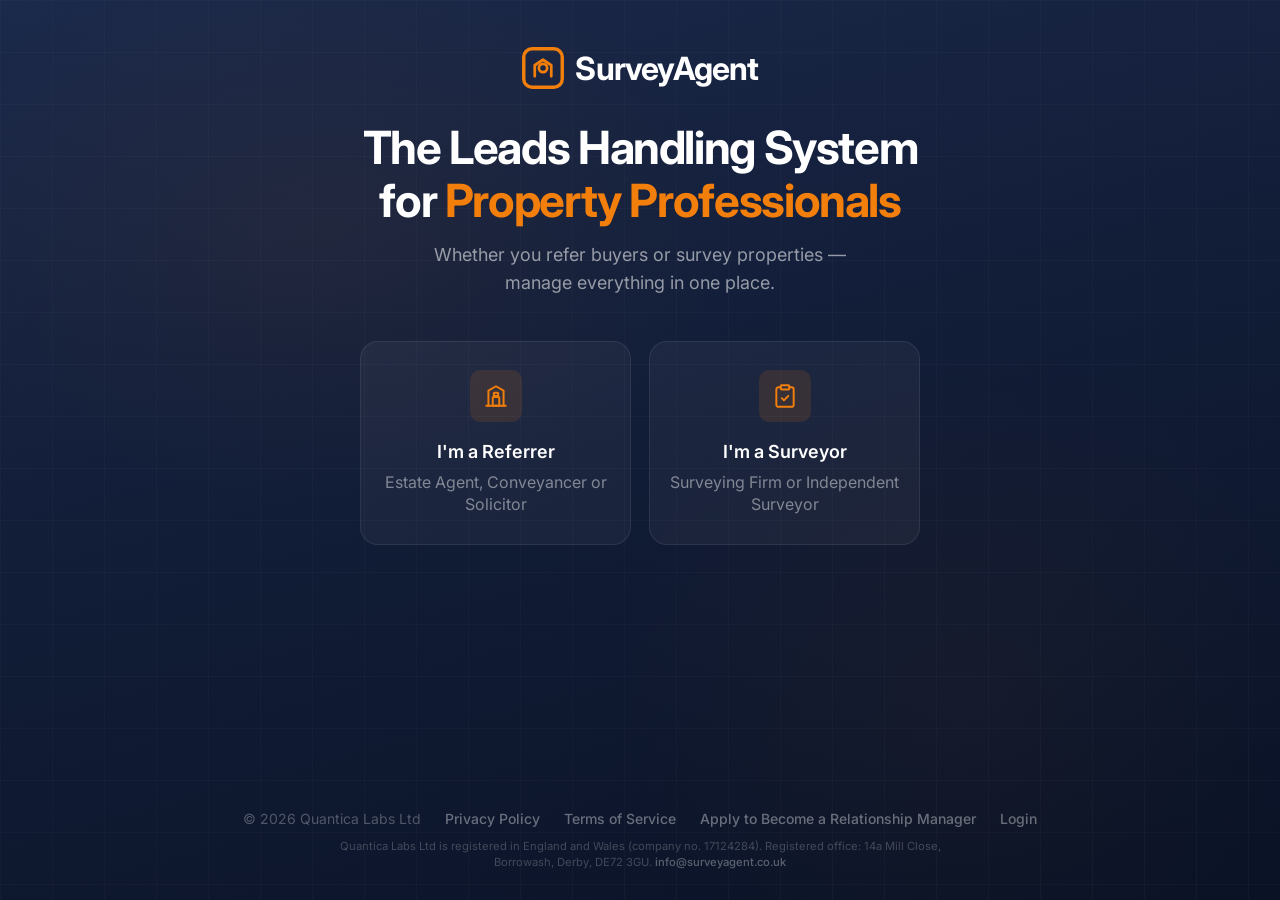
==== commit 077c40db: "Merge 4acecda89faed8daa174f2d9a34e54cb51af7258 into 6d958536f7deab96e8d58488b7dcee5c002592f1" ====
--- a/index.html
+++ b/index.html
@@ -3,14 +3,14 @@
 <head>
   <meta charset="UTF-8">
   <meta name="viewport" content="width=device-width, initial-scale=1.0">
+  <meta http-equiv="Content-Security-Policy" content="frame-src 'self' https://registry.blockmarktech.com;">
+  <script src="/cyber-essentials.js"></script>
   <title>SurveyAgent — The Leads Handling System for Property Professionals</title>
   <meta name="description" content="SurveyAgent helps estate agents, conveyancers, and surveyors manage leads, earn commissions, and streamline property surveys — all in one place.">
   <link rel="preconnect" href="https://fonts.googleapis.com">
   <link rel="preconnect" href="https://fonts.gstatic.com" crossorigin>
   <link href="https://fonts.googleapis.com/css2?family=Inter:wght@400;500;600;700&display=swap" rel="stylesheet">
   <link rel="icon" type="image/svg+xml" href="data:image/svg+xml,%3Csvg width='32' height='32' viewBox='0 0 32 32' fill='none' xmlns='http://www.w3.org/2000/svg'%3E%3Crect x='2' y='2' width='28' height='28' rx='6' stroke='%23f27f0c' stroke-width='2.5'/%3E%3Cpath d='M10 22V14L16 10L22 14V22' stroke='%23f27f0c' stroke-width='2' stroke-linecap='round' stroke-linejoin='round'/%3E%3Ccircle cx='16' cy='16' r='3' stroke='%23f27f0c' stroke-width='2'/%3E%3C/svg%3E">
-  <link rel="stylesheet" href="assets/cyber-essentials-badge.css">
-  <script src="assets/cyber-essentials-badge.js" defer></script>
   <style>
     /* ===== RESET & BASE ===== */
     *, *::before, *::after { box-sizing: border-box; margin: 0; padding: 0; }
@@ -116,7 +116,7 @@
       justify-content: flex-start;
       background: linear-gradient(165deg, var(--navy) 0%, var(--navy-dark) 50%, var(--navy-deeper) 100%);
       position: relative;
-      padding: 1.5rem 1.5rem 1.25rem;
+      padding: 1.5rem 1.5rem 1rem;
     }
 
     /* Warm accent glow */
@@ -282,8 +282,9 @@
     .splash-footer {
       position: relative;
       width: 100%;
-      flex-shrink: 0;
-      padding: 0.5rem 1rem 0.35rem;
+      flex: 0 0 auto;
+      margin-top: 0.85rem;
+      padding: 0.35rem 1rem 0.85rem;
       display: flex;
       flex-direction: column;
       align-items: center;
@@ -1061,7 +1062,7 @@
 
     /* ===== MOBILE REFINEMENTS ===== */
     @media (max-width: 540px) {
-      .splash { padding: 1.25rem 1rem 1rem; }
+      .splash { padding: 1.25rem 1rem 0.75rem; }
       .splash-logo svg { width: 36px; height: 36px; }
       .splash-logo .wordmark { font-size: var(--text-lg); }
       .splash-tagline { font-size: clamp(1.5rem, 0.8rem + 3.5vw, 2.25rem); }
@@ -1125,9 +1126,7 @@
       </div>
 
       <footer class="splash-footer">
-        <div class="ce-trust">
-          <cyber-essentials-badge></cyber-essentials-badge>
-        </div>
+        <cyber-essentials-badge></cyber-essentials-badge>
         <div class="footer-links-row">
           <span>&copy; 2026 Quantica Labs Ltd</span>
           <a href="privacy.html">Privacy Policy</a>
@@ -1247,9 +1246,7 @@
     </section>
 
     <footer class="footer">
-      <div class="ce-trust">
-        <cyber-essentials-badge></cyber-essentials-badge>
-      </div>
+      <cyber-essentials-badge></cyber-essentials-badge>
       <div class="footer-links-row">
         <span>&copy; 2026 Quantica Labs Ltd</span>
         <a href="privacy.html">Privacy Policy</a>
@@ -1487,9 +1484,7 @@
     </section>
 
     <footer class="footer">
-      <div class="ce-trust">
-        <cyber-essentials-badge></cyber-essentials-badge>
-      </div>
+      <cyber-essentials-badge></cyber-essentials-badge>
       <div class="footer-links-row">
         <span>&copy; 2026 Quantica Labs Ltd</span>
         <a href="privacy.html">Privacy Policy</a>
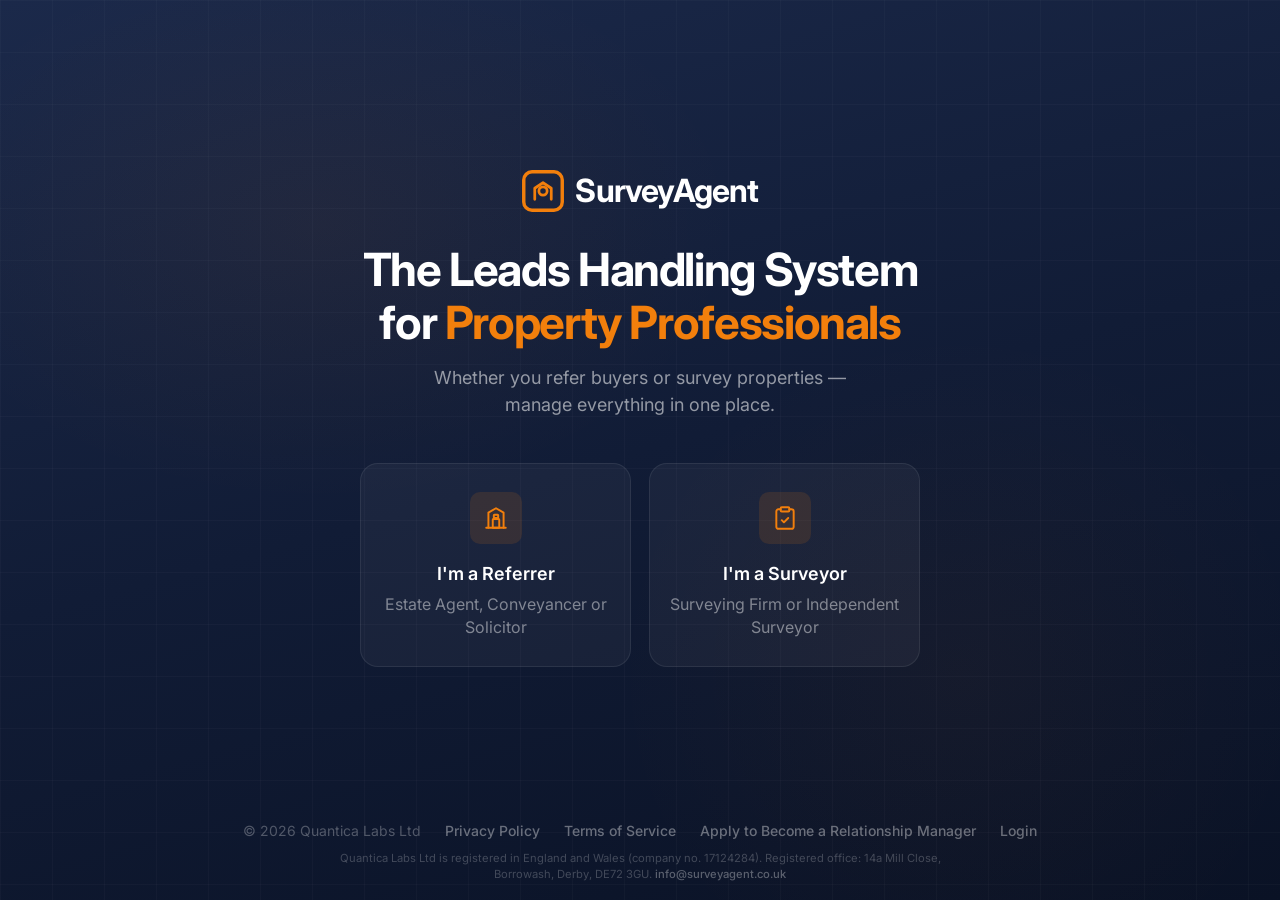
==== commit 0f2ed740: "Add the Professional plan expenses system to pricing List mileage, receipts and purchase invoices sy" ====
--- a/index.html
+++ b/index.html
@@ -3,8 +3,6 @@
 <head>
   <meta charset="UTF-8">
   <meta name="viewport" content="width=device-width, initial-scale=1.0">
-  <meta http-equiv="Content-Security-Policy" content="frame-src 'self' https://registry.blockmarktech.com;">
-  <script src="/cyber-essentials.js"></script>
   <title>SurveyAgent — The Leads Handling System for Property Professionals</title>
   <meta name="description" content="SurveyAgent helps estate agents, conveyancers, and surveyors manage leads, earn commissions, and streamline property surveys — all in one place.">
   <link rel="preconnect" href="https://fonts.googleapis.com">
@@ -113,10 +111,10 @@
       display: flex;
       flex-direction: column;
       align-items: center;
-      justify-content: flex-start;
+      justify-content: center;
       background: linear-gradient(165deg, var(--navy) 0%, var(--navy-dark) 50%, var(--navy-deeper) 100%);
       position: relative;
-      padding: 1.5rem 1.5rem 1rem;
+      padding: 1.5rem 1.5rem 5.75rem;
     }
 
     /* Warm accent glow */
@@ -148,8 +146,6 @@
       text-align: center;
       max-width: 680px;
       width: 100%;
-      margin-top: auto;
-      margin-bottom: auto;
     }
 
     .splash-logo {
@@ -280,11 +276,11 @@
     }
 
     .splash-footer {
-      position: relative;
-      width: 100%;
-      flex: 0 0 auto;
-      margin-top: 0.85rem;
-      padding: 0.35rem 1rem 0.85rem;
+      position: absolute;
+      bottom: 0;
+      left: 0;
+      right: 0;
+      padding: 0.85rem 1.5rem 1.1rem;
       display: flex;
       flex-direction: column;
       align-items: center;
@@ -1062,7 +1058,7 @@
 
     /* ===== MOBILE REFINEMENTS ===== */
     @media (max-width: 540px) {
-      .splash { padding: 1.25rem 1rem 0.75rem; }
+      .splash { padding: 1.25rem 1.25rem 5.25rem; }
       .splash-logo svg { width: 36px; height: 36px; }
       .splash-logo .wordmark { font-size: var(--text-lg); }
       .splash-tagline { font-size: clamp(1.5rem, 0.8rem + 3.5vw, 2.25rem); }
@@ -1126,7 +1122,6 @@
       </div>
 
       <footer class="splash-footer">
-        <cyber-essentials-badge></cyber-essentials-badge>
         <div class="footer-links-row">
           <span>&copy; 2026 Quantica Labs Ltd</span>
           <a href="privacy.html">Privacy Policy</a>
@@ -1246,7 +1241,6 @@
     </section>
 
     <footer class="footer">
-      <cyber-essentials-badge></cyber-essentials-badge>
       <div class="footer-links-row">
         <span>&copy; 2026 Quantica Labs Ltd</span>
         <a href="privacy.html">Privacy Policy</a>
@@ -1440,6 +1434,7 @@
             <ul class="pricing-features">
               <li>Everything in Starter</li>
               <li><strong>Xero integration</strong> &mdash; automated invoicing</li>
+              <li><strong>Expenses system</strong> &mdash; mileage, receipts &amp; purchase invoices, synced to Xero</li>
               <li>Stripe payment links &amp; auto-reconciliation</li>
               <li>SMS allowance included</li>
               <li>Automated review requests</li>
@@ -1484,7 +1479,6 @@
     </section>
 
     <footer class="footer">
-      <cyber-essentials-badge></cyber-essentials-badge>
       <div class="footer-links-row">
         <span>&copy; 2026 Quantica Labs Ltd</span>
         <a href="privacy.html">Privacy Policy</a>
